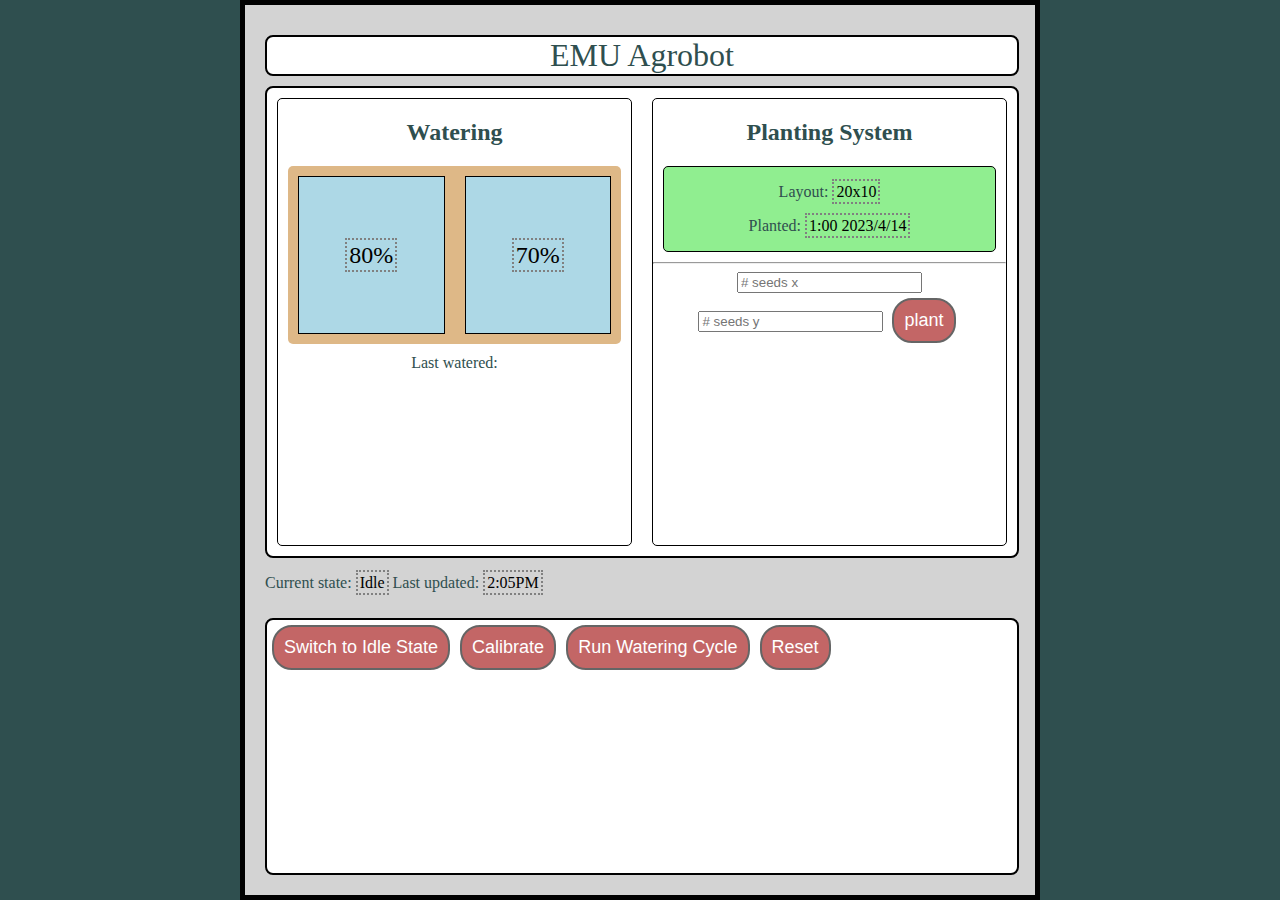
==== index.html @ c1d5d7da "Most of web interface designed" ====
<!doctype html>

<html lang="en">

  <head>
    <meta charset="utf-8">
    <title>EMU Agrobot</title>
    <!-- You may want to add other icon formats and sizes, but have this at the least: -->
    <link rel="shortcut icon" href="favicon.ico">
    <link rel="stylesheet" href="style.css">
  </head>

  <body style="background-color: darkslategrey;">
    <main>
    <div id="wrapper" class="fullscreen">
      <div id="title" style="font-size: 200%; text-align: center; display: block">EMU Agrobot</div>
      <div id="status" style="flex-grow:10">
        <div id="watering">
          <h2>Watering</h2>
          <div id="bed">
            <div class="centerbox" style="flex-grow: 1;">
              <p style="font-size: x-large;"><span class="databox">80%</span></p>
            </div>
            <div class="centerbox" style="flex-grow: 1;">
              <p style="font-size: x-large;"><span class="databox">70%</span></p>
            </div>
          </div>
          Last watered:

        </div>
        <div>
          <h2>Planting System</h2>
          <div id="seeds">
            <p>Layout: <span class="databox">20x10</span></p>
            <p>Planted: <span class="databox">1:00 2023/4/14</span></p>
          
          </div>
          <hr>
          <div>
            <input type="number" placeholder="# seeds x">
            <input type="number" placeholder="# seeds y">
            <button class="btn">plant</button>
          </div>
        </div>
      </div>
      <p style="text-align: left;">Current state: <span class="databox">Idle</span> Last updated: <span class="databox">2:05PM</span></p>
      <div id="actions" style="flex-grow: 10;">      
        <button class="btn">Switch to Idle State</button>
        <button class="btn">Calibrate</button>
        <button class="btn">Run Watering Cycle</button>
        <button class="btn">Reset</button>
      </div>
    </div>
    </div>
    </main>
    <script src="your.js"></script>
    <noscript>
      <!-- Optional, place it wherever it makes sense -->
      JavaScript is not enabled.
    </noscript>
  </body>

</html>
---- style.css ----
html, body {
    height: 100%;
    margin: 0;
}

main {
    width: 100%;
}

div {
    text-align: center;
    background-color: inherit;
}

.fullscreen {
    position: absolute;
    top: 0;
    left: 0;
    bottom: 0;
    right: 0;
    height: 100vh;
    overflow: hidden;
    background: lightgrey; /* Just to visualize the extent */
    padding: 0;
    margin: 0;
}

#wrapper {
    color: darkslategrey;
    display: flex;
    flex-direction: column;
    max-width: 800px;
    box-sizing: border-box;
    padding: 20px;
    margin: 0 auto;
    border: 5px solid black;
}

#wrapper > div {
    display: flex;
    width: 100%;
    border: 2px solid black;
    border-radius: 8px;
    margin: 10px 0 0 0;
    background-color: white;
}

#status {
    display: flex;
    flex-direction: row;
}

#status > div {
    border: 1px solid black;
    border-radius: 5px;
    margin: 10px;
    width: 50%;
}

#bed {
    background-color: burlywood;
    display: flex;
    flex-direction: row;
    height: 40%;
    margin: 10px;
    border-radius: 5px;
    border: 1px solid black
    justify-content: space-evenly;
}

#bed > div {
    margin: 10px;
    border: 1px solid black;
    display: flex;
    flex-direction: column;
    background-color: lightblue;
}

#actions {
    display: flex;
    flex-direction: row;
    align-items: flex-start;
    flex-wrap: wrap;
}

.btn {
    border: 2px solid black;
    background-color: rgb(156, 1, 1);
    color: white;
    border-radius: 20px;
    font-size: large;
    padding: 10px;
    margin: 5px;
    opacity: 0.6;
    transition: 0.15s;
    cursor:pointer;
}

.btn:hover {
    opacity: 1;
}

.btn:active {
    opacity:0.7;
}

.centerbox {
    display: flex;
    align-items: center; /* vertically center items */    
    justify-content: center; /* horizontally center items */
}

.centerbox > p {
    text-align: center;
}

#seeds {
    background-color: lightgreen;
    border-radius: 5px;
    border: 1px solid black;
    margin: 10px;
}

span.databox {
    border: 2px dotted gray;
    padding: 2px;
    text-align: center;
    color: black;

}
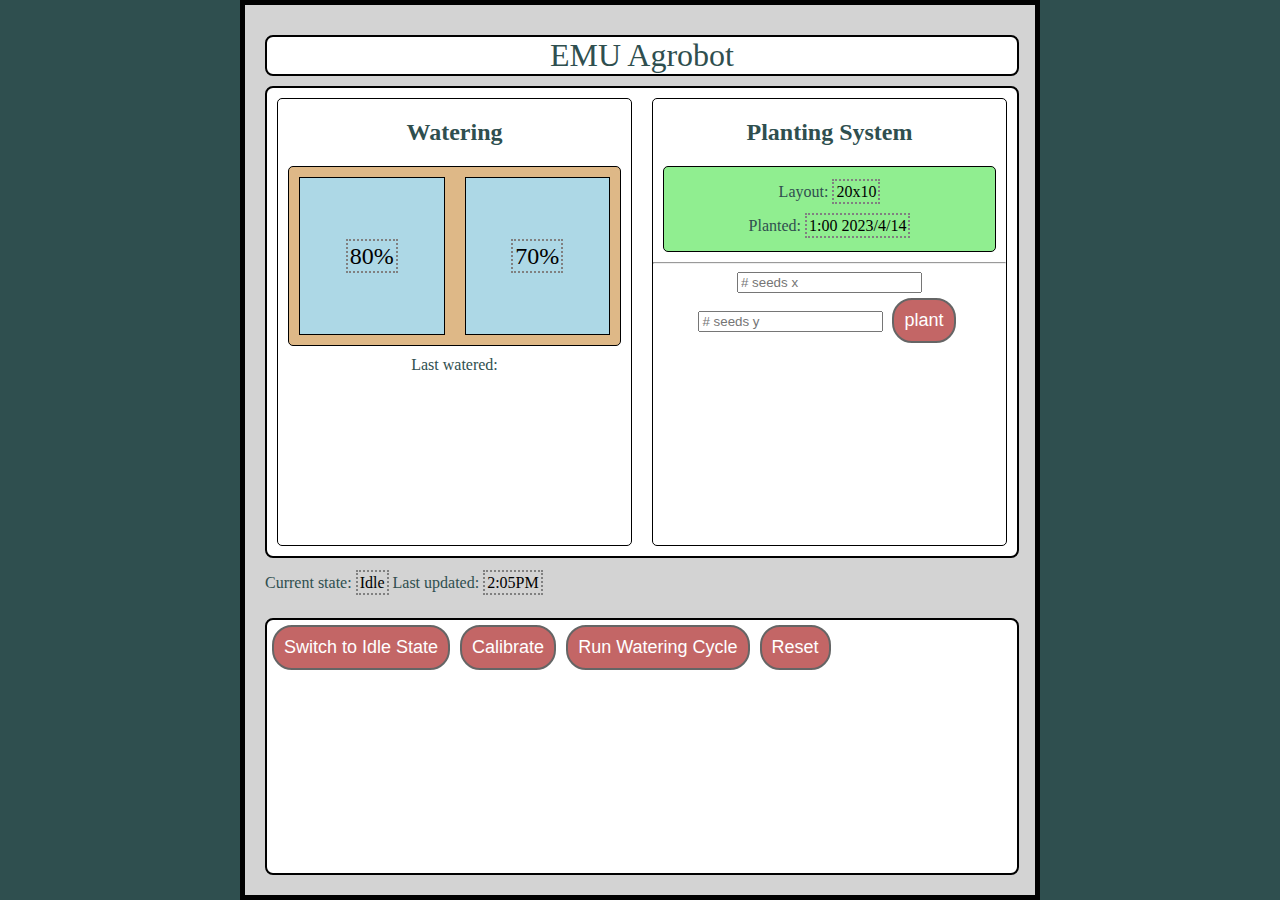
==== commit ba276896: "Import umqttsimple.py library" ====
--- a/index.html
+++ b/index.html
@@ -8,6 +8,7 @@
     <!-- You may want to add other icon formats and sizes, but have this at the least: -->
     <link rel="shortcut icon" href="favicon.ico">
     <link rel="stylesheet" href="style.css">
+    <script src="https://ajax.googleapis.com/ajax/libs/jquery/3.6.4/jquery.min.js"></script>
   </head>
 
   <body style="background-color: darkslategrey;">
@@ -59,5 +60,9 @@
       JavaScript is not enabled.
     </noscript>
   </body>
-
+  <script>
+    $('.btn').click(function() {
+      $.post('/publish', {topic: 'my/topic', payload: 'Hello, world!'});
+    });
+  </script>
 </html>
--- a/style.css
+++ b/style.css
@@ -64,7 +64,7 @@
     height: 40%;
     margin: 10px;
     border-radius: 5px;
-    border: 1px solid black
+    border: 1px solid black;
     justify-content: space-evenly;
 }
 
